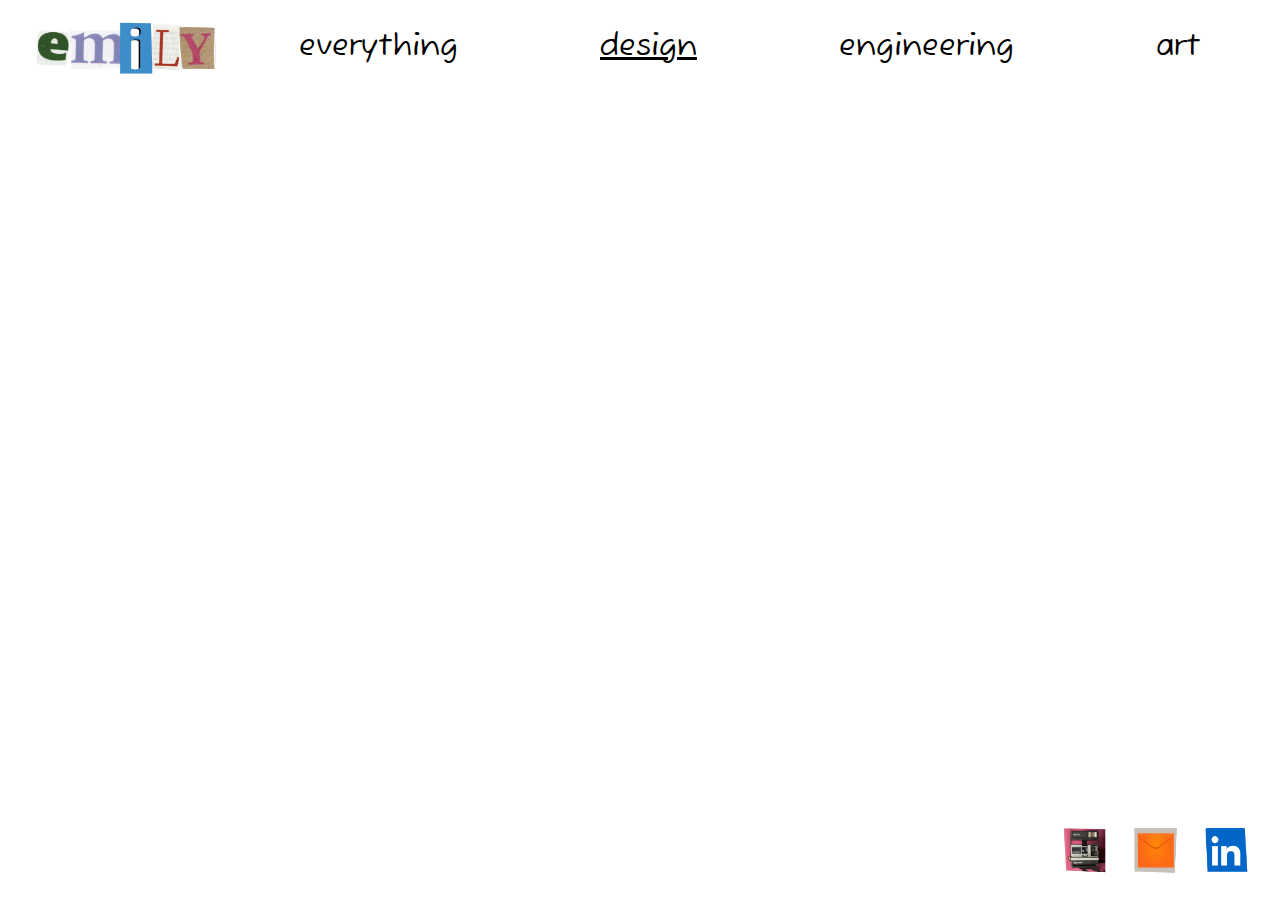
==== WebPages/Design.html @ ddd4d264 "Uploading files" ====
<!DOCTYPE html>
<html>

<head>
  
  <title>Design</title>
  <!-- <link href="https://fonts.googleapis.com/css?family=Amatic+SC|Raleway:100,200,600,700" rel="stylesheet">
  <link rel="stylesheet" href="style.css"> -->
  
  <!-- hide the images until java loads -->
  <link rel="stylesheet" type="text/css" href="../WebPages/style.css">

  <meta name="viewport" content="width=device-width, initial-scale=1.0">


  <style>
    #image-container img {
      display: none;
    }
    #image-container img:first-of-type {
      display: block;
    }
  </style>

</head>

<body>

    <header>
      <a href="../WebPages/index.html"><img src="../EverythingPage/Logo1.png" alt="Header Image" style="float: left;"></a>
        <nav>
          <a href="../WebPages/Everything.html">everything</a>
          <a href="../WebPages/Design.html" style="text-decoration:underline" >design</a>
          <a href="../WebPages/Engineering.html">engineering</a>
          <a href="../WebPages/Art.html">art</a>
        </nav>
      </header>



  <!-- Link to Javascript file -->
  <script src="../LandingPage/javascript.js"></script>

  <footer>
    <div class="contact">
        <a href="https://www.instagram.com/gordo.makes/" target="_blank"><img src="../Contact/InstagramIcon.png" alt="Link to Instagram @gordo.makes"></a>
        <a href="mailto:emilygordon2024@u.northwestern.edu?body=Nice%20to%20hear%20from%20you%20:)"><img src="../Contact/EmailIcon.png" alt="Link to email emilygordon2024@u.northwestern.edu"></a>
        <a href="https://www.linkedin.com/in/emily-gordon-35baa1213/" target="_blank"><img src="../Contact/LinkedInIcon.png" alt="Link to LinkedIn"></a>
    </div>
  </footer>

</body>

</html>
---- WebPages/style.css ----
@font-face {
    font-family: 'Fuzzy Bubbles';
    src: url('../Fonts/FuzzyBubbles/FuzzyBubbles-Regular.ttf') format('truetype'),
         url('../Fonts/FuzzyBubbles/FuzzyBubbles-Bold.ttf') format('truetype');
}

@font-face {
  font-family: 'Fredoka';
  src: url('../Fonts/Fredoka/Fredoka-VariableFont_wdth,wght.ttf') format('truetype'),
       url('../Fonts/Fredoka/Static/Fredoka-Regular.ttf') format('truetype'),
       url('../Fonts/Fredoka/Static/Fredoka-Bold.ttf') format('truetype');
}
  
html, body {
    height: 100%;
  }

  #landing-body {
    height: 100%;
  }
  
  #image-container {
    width: 100%;
    height: 100%;
    overflow: hidden;
    display: flex;
    justify-content: center;
    align-items: center;
  }
  
  #random-image {
    max-width: 150%;
    max-height: 150%;
    width: 80vw;
    height: auto;
    overflow: hidden;
  }

  .about-me {
    height: 100%;
    align-content: stretch;
    display:flex;
    flex-wrap: wrap;
    /* border: 1px solid black; */
    justify-content: center;
    margin: 0 auto;
  }

  .about-me h1 {
    font-family: 'Fuzzy Bubbles';
    font-size: 40px;
  }

  .about-left {
    display:flex;
    flex-direction:column;
    /* border: 2px solid black; */
    padding: 40px;
    /* align-items: censter; */
  }
  
  .about-right {
    display:flex;
    /* border: 1px solid black; */
    padding: 40px;
    flex-direction:column;
    align-items: flex-end;
    justify-content: flex-end;
  }

  .logo {
    height: 10vw;
    width: auto;
  }

  .hi {
    height: 14vw;
    width: auto;
    justify-content: flex-start;
  }

  .work {
    height: 8vw;
    width: auto;
    /* justify-content: flex-end; */
    /* border: 2px solid black; */
  }

  .portrait {
    height: auto;
    width: 28vw;
    /* display: flex; */
    border-radius: 8px;
    align-self: center;
    margin-left: 5vw;
    margin-right: 2vw;
  }

  .about-me-paragraph {
    width: 40vw;
    font-size: 33px;
    padding-right: 5vw;
    font-family: 'Fredoka';
    font-weight:lighter;
  }

  a:link {
    color: rgb(0, 0, 0);
    background-color: transparent;
    text-decoration: none;
  }
  
  a:visited {
    color:rgb(0, 0, 0);
    text-decoration: none;
  }

  a:hover {
    color: rgb(133, 121, 201);
    background-color: transparent;
  }

header {
    padding-top: 10px;
    padding-left: 10px;
    width: 100%;
}

header img {
    float: left;
    width: 200px;
    padding-left: 10px;
}

header nav {
    display: flex;
    flex-grow: 1;
    justify-content: space-around;
    padding-right: 10px;
    padding-top: 10px;
    overflow: scroll;
  }

header nav a {
    color:black;
    font-family: 'Fuzzy Bubbles';
    font-size: 30px;
    text-decoration: none;
    
}

header nav a:hover {
    
        color: rgb(133, 121, 201);
    
}

@media only screen and (max-width: 768px) {
    header nav a {
      font-size: 3vw;
      padding-top: 10px;
    }
  }

  footer {
    position: fixed;
    bottom: 0;
    left: 0;
    width: 100%;
    height: 75px;
  }
  
  .contact {
    display: flex;
    justify-content: center;
    float: right;
    padding-right: 20px;
    padding-bottom: 10px;
  }
  
  .contact a {
    margin: 0 10px;
  }
  
  .contact img {
    width: 50px;
    height: 50px;
  }
  
  main {
    margin-top: 5vw;
    margin-bottom: 5vw;
    margin-right: 5vw;
    margin-left: 5vw;
    padding-bottom: 5vw;
  }

  .engineering-photo-grid {
    display: grid;
    grid-template-columns: repeat(2, 1fr);
    grid-template-rows: repeat(3, 1fr);
    grid-gap: 20px;
    margin: 0 auto;
    justify-content: center;
    align-items: center;
    /* border: 3px solid black; */
  }
  
  /* Set the style of the photos */
  .engineering-photo {
    width: 100%;
    height: auto;
    object-fit: cover;
    display: block;
    margin: 0 auto;
    border: 3px solid black;
  }

  #art-gallery { 
    overflow-x: scroll;
    overflow-y: hidden;
    display: flex;
    flex-wrap: nowrap;
    padding: 0;
    margin: 0;
    margin-top: 5vw;
    width: 100%;
    white-space: nowrap;
    /* border: 2px solid black; */
}

#art-gallery img {
	width: 100%;
	height: auto;
	object-fit: cover;
 }

 /* #art-gallery::-webkit-scrollbar {
    display: none;
  } */

.art-photo {
    flex: 0 0 auto;
    width: 50%;
    height: 400px;
    margin: 0;
    padding: 0;
    box-sizing: border-box;
    border: 2px solid black;
}

.art-photo:nth-child(odd) {
    border-right: none;
}

.art-photo:nth-child(even) {
    border-left: none;
}
---- WebPages/style.css ----
@font-face {
    font-family: 'Fuzzy Bubbles';
    src: url('../Fonts/FuzzyBubbles/FuzzyBubbles-Regular.ttf') format('truetype'),
         url('../Fonts/FuzzyBubbles/FuzzyBubbles-Bold.ttf') format('truetype');
}

@font-face {
  font-family: 'Fredoka';
  src: url('../Fonts/Fredoka/Fredoka-VariableFont_wdth,wght.ttf') format('truetype'),
       url('../Fonts/Fredoka/Static/Fredoka-Regular.ttf') format('truetype'),
       url('../Fonts/Fredoka/Static/Fredoka-Bold.ttf') format('truetype');
}
  
html, body {
    height: 100%;
  }

  #landing-body {
    height: 100%;
  }
  
  #image-container {
    width: 100%;
    height: 100%;
    overflow: hidden;
    display: flex;
    justify-content: center;
    align-items: center;
  }
  
  #random-image {
    max-width: 150%;
    max-height: 150%;
    width: 80vw;
    height: auto;
    overflow: hidden;
  }

  .about-me {
    height: 100%;
    align-content: stretch;
    display:flex;
    flex-wrap: wrap;
    /* border: 1px solid black; */
    justify-content: center;
    margin: 0 auto;
  }

  .about-me h1 {
    font-family: 'Fuzzy Bubbles';
    font-size: 40px;
  }

  .about-left {
    display:flex;
    flex-direction:column;
    /* border: 2px solid black; */
    padding: 40px;
    /* align-items: censter; */
  }
  
  .about-right {
    display:flex;
    /* border: 1px solid black; */
    padding: 40px;
    flex-direction:column;
    align-items: flex-end;
    justify-content: flex-end;
  }

  .logo {
    height: 10vw;
    width: auto;
  }

  .hi {
    height: 14vw;
    width: auto;
    justify-content: flex-start;
  }

  .work {
    height: 8vw;
    width: auto;
    /* justify-content: flex-end; */
    /* border: 2px solid black; */
  }

  .portrait {
    height: auto;
    width: 28vw;
    /* display: flex; */
    border-radius: 8px;
    align-self: center;
    margin-left: 5vw;
    margin-right: 2vw;
  }

  .about-me-paragraph {
    width: 40vw;
    font-size: 33px;
    padding-right: 5vw;
    font-family: 'Fredoka';
    font-weight:lighter;
  }

  a:link {
    color: rgb(0, 0, 0);
    background-color: transparent;
    text-decoration: none;
  }
  
  a:visited {
    color:rgb(0, 0, 0);
    text-decoration: none;
  }

  a:hover {
    color: rgb(133, 121, 201);
    background-color: transparent;
  }

header {
    padding-top: 10px;
    padding-left: 10px;
    width: 100%;
}

header img {
    float: left;
    width: 200px;
    padding-left: 10px;
}

header nav {
    display: flex;
    flex-grow: 1;
    justify-content: space-around;
    padding-right: 10px;
    padding-top: 10px;
    overflow: scroll;
  }

header nav a {
    color:black;
    font-family: 'Fuzzy Bubbles';
    font-size: 30px;
    text-decoration: none;
    
}

header nav a:hover {
    
        color: rgb(133, 121, 201);
    
}

@media only screen and (max-width: 768px) {
    header nav a {
      font-size: 3vw;
      padding-top: 10px;
    }
  }

  footer {
    position: fixed;
    bottom: 0;
    left: 0;
    width: 100%;
    height: 75px;
  }
  
  .contact {
    display: flex;
    justify-content: center;
    float: right;
    padding-right: 20px;
    padding-bottom: 10px;
  }
  
  .contact a {
    margin: 0 10px;
  }
  
  .contact img {
    width: 50px;
    height: 50px;
  }
  
  main {
    margin-top: 5vw;
    margin-bottom: 5vw;
    margin-right: 5vw;
    margin-left: 5vw;
    padding-bottom: 5vw;
  }

  .engineering-photo-grid {
    display: grid;
    grid-template-columns: repeat(2, 1fr);
    grid-template-rows: repeat(3, 1fr);
    grid-gap: 20px;
    margin: 0 auto;
    justify-content: center;
    align-items: center;
    /* border: 3px solid black; */
  }
  
  /* Set the style of the photos */
  .engineering-photo {
    width: 100%;
    height: auto;
    object-fit: cover;
    display: block;
    margin: 0 auto;
    border: 3px solid black;
  }

  #art-gallery { 
    overflow-x: scroll;
    overflow-y: hidden;
    display: flex;
    flex-wrap: nowrap;
    padding: 0;
    margin: 0;
    margin-top: 5vw;
    width: 100%;
    white-space: nowrap;
    /* border: 2px solid black; */
}

#art-gallery img {
	width: 100%;
	height: auto;
	object-fit: cover;
 }

 /* #art-gallery::-webkit-scrollbar {
    display: none;
  } */

.art-photo {
    flex: 0 0 auto;
    width: 50%;
    height: 400px;
    margin: 0;
    padding: 0;
    box-sizing: border-box;
    border: 2px solid black;
}

.art-photo:nth-child(odd) {
    border-right: none;
}

.art-photo:nth-child(even) {
    border-left: none;
}
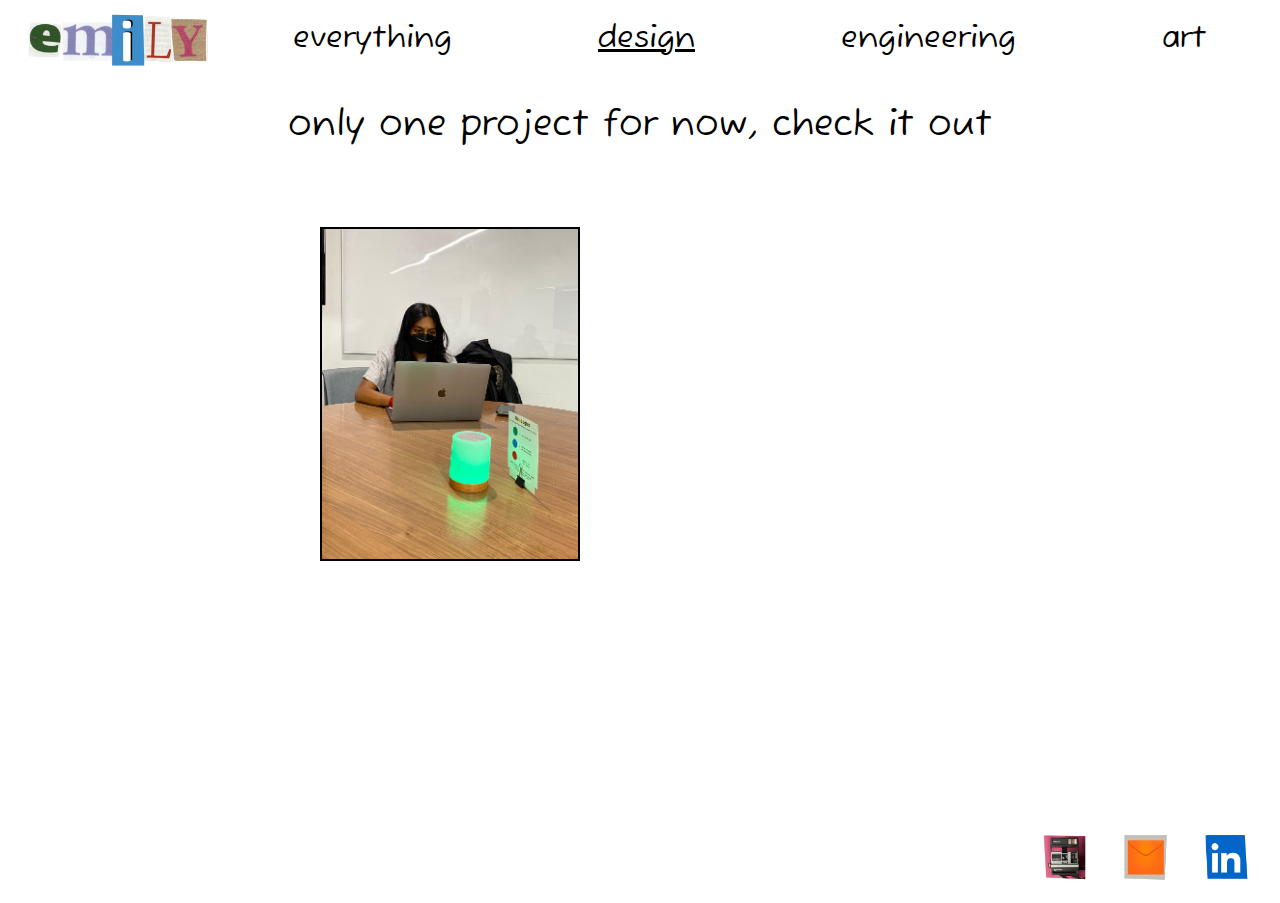
==== commit e086bd2c: "finally made a project page -- go hi-light" ====
--- a/WebPages/Design.html
+++ b/WebPages/Design.html
@@ -27,7 +27,7 @@
 <body>
 
     <header>
-      <a href="../WebPages/index.html"><img src="../EverythingPage/Logo1.png" alt="Header Image" style="float: left;"></a>
+      <a href="../index.html"><img src="../EverythingPage/Logo1.png" alt="Header Image" style="float: left;"></a>
         <nav>
           <a href="../WebPages/Everything.html">everything</a>
           <a href="../WebPages/Design.html" style="text-decoration:underline" >design</a>
@@ -36,6 +36,12 @@
         </nav>
       </header>
 
+      <main>
+        <p class="under-construction-2">only one project for now, check it out</p>
+        <div class="design-photo-grid">
+           <a href="../WebPages/Hi-light.html"><img class='design-photo' src="../Projects/Hi-light/Hi-light in context.jpeg" alt="Link to Hi-light Project Page"></a>
+        </div>
+      </main>
 
 
   <!-- Link to Javascript file -->
--- a/WebPages/style.css
+++ b/WebPages/style.css
@@ -14,6 +14,7 @@
   
 html, body {
     height: 100%;
+    margin:0;
   }
 
   #landing-body {
@@ -123,21 +124,21 @@
 
 header {
     padding-top: 10px;
-    padding-left: 10px;
     width: 100%;
+    /* border: 2px solid black; */
 }
 
 header img {
     float: left;
     width: 200px;
-    padding-left: 10px;
+    padding-left: 20px;
 }
 
 header nav {
     display: flex;
     flex-grow: 1;
     justify-content: space-around;
-    padding-right: 10px;
+    /* padding-right: 10px; */
     padding-top: 10px;
     overflow: scroll;
   }
@@ -164,19 +165,27 @@
   }
 
   footer {
-    position: fixed;
+    position: relative;
     bottom: 0;
     left: 0;
     width: 100%;
     height: 75px;
+    margin:0;
+    padding:0;
+    font-family: 'Fuzzy Bubbles';
+    font-size: 30px;
+    /* border: 2px solid black; */
   }
   
   .contact {
     display: flex;
-    justify-content: center;
-    float: right;
+    justify-content: flex-end;
+    align-items:center;
+    /* float: right; */
     padding-right: 20px;
     padding-bottom: 10px;
+    padding-top: 20px;
+    gap: 10px;
   }
   
   .contact a {
@@ -187,53 +196,98 @@
     width: 50px;
     height: 50px;
   }
-  
-  main {
+
+  
+  /* main {
     margin-top: 5vw;
     margin-bottom: 5vw;
     margin-right: 5vw;
     margin-left: 5vw;
-    padding-bottom: 5vw;
+    /* padding-bottom: 5vw; */
+  /* } */ 
+
+  .design-photo-grid {
+    margin-top: 25px;
+    height:70vh;
+  }
+
+  .design-photo {
+    width: 20vw;
+    height: auto;
+    margin-left: 25vw;
+    margin-top: 5vh;
+    border: 2px solid black;
   }
 
   .engineering-photo-grid {
     display: grid;
     grid-template-columns: repeat(2, 1fr);
-    grid-template-rows: repeat(3, 1fr);
-    grid-gap: 20px;
-    margin: 0 auto;
+    grid-template-rows: repeat(2, 1fr);
+    row-gap: 30px;
+    column-gap:20px;
+    /* margin: 0 auto; */
     justify-content: center;
     align-items: center;
-    /* border: 3px solid black; */
+    margin-left: 5vw;
+    margin-right: 5vw;
+    margin-top:50px;
+    padding:0;
+    /* border: 3px solid red; */
   }
   
   /* Set the style of the photos */
   .engineering-photo {
-    width: 100%;
-    height: auto;
+    width: 44vw;
+    height: 30vw;
     object-fit: cover;
     display: block;
-    margin: 0 auto;
-    border: 3px solid black;
+    /* margin: 0 auto; */
+    border: 2px solid black;
   }
 
   #art-gallery { 
-    overflow-x: scroll;
-    overflow-y: hidden;
+    /* overflow-x: scroll; */
+    overflow: hidden;
     display: flex;
     flex-wrap: nowrap;
-    padding: 0;
+    justify-content: center;
+    align-items: center;
+    /* padding: 0; */
+    /* margin: 0; */
+    /* margin-top: 5vw; */
     margin: 0;
-    margin-top: 5vw;
-    width: 100%;
-    white-space: nowrap;
-    /* border: 2px solid black; */
+    padding-top: 25vh;
+    padding-left:0;
+    height: 60vh;
+    width: 100%; */
+    /* white-space: nowrap; */
+}
+
+.art-photo-grid {
+  display: flex;
+  flex-wrap: nowrap;
+  /* justify-content: center; */
+  align-items: center;
+  overflow-x: scroll;
+  overflow-y: hidden;
+  /* border: 2px solid red; */
+  height: 90vh;
+  padding-bottom: 20vh;
+  padding-left:5vw;
+  padding-right: 5vw;
+  margin-top: 0;
+  width: 600%;
+  gap: 25vw;
+}
+
+.art-photo-grid::-webkit-scrollbar {
+  display: none;
 }
 
 #art-gallery img {
-	width: 100%;
-	height: auto;
-	object-fit: cover;
+	height: 50vh;
+  width: auto;
+	/* object-fit: cover; */
  }
 
  /* #art-gallery::-webkit-scrollbar {
@@ -247,13 +301,499 @@
     margin: 0;
     padding: 0;
     box-sizing: border-box;
-    border: 2px solid black;
-}
-
-.art-photo:nth-child(odd) {
-    border-right: none;
-}
-
-.art-photo:nth-child(even) {
-    border-left: none;
+    border: 35px solid black;
+    transition: opacity 0.3s ease; /* Add a transition for smooth effect */
+}
+
+.art-container {
+  text-align: center;
+}
+
+.art-title {
+  text-align: center;
+}
+
+.art-container:hover img {
+  filter: brightness(30%);
+}
+
+.art-container .overlay p {
+  color: white;
+  font-size: 24px;
+  font-weight: bold;
+  text-align: center;
+}
+
+#orbit {
+  position: relative; /* Add relative positioning to the container */
+}
+
+#orbit img{
+  border: 60px solid rgb(16, 42, 31);
+  box-shadow: 0 0 0 20px  black;
+  transition: opacity 0.3s ease; /* Add a transition for smooth effect */
+}
+
+#orbit h2 {
+  padding-top: 15px;
+}
+
+#orbit .overlay {
+    position: absolute;
+    top: 50%;
+    left: 50%;
+    transform: translate(-50%, -50%);
+    /* background-color: rgba(0, 0, 0, 0.5); */
+    color: white;
+    font-size: 20px;
+    padding: 10px;
+    opacity: 0;
+    transition: opacity 0.3s ease-in-out;
+  }
+
+#orbit:hover .overlay {
+  opacity: 1; /* Show the overlay on hover */
+}
+
+#this_is_not_a_performance {
+  position: relative; /* Add relative positioning to the container */
+}
+
+#this_is_not_a_performance .overlay {
+  position: absolute;
+  top: 50%;
+  left: 50%;
+  transform: translate(-50%, -50%);
+  /* background-color: rgba(0, 0, 0, 0.5); */
+  color: white;
+  font-size: 20px;
+  padding: 10px;
+  opacity: 0;
+  transition: opacity 0.3s ease-in-out;
+}
+
+#this_is_not_a_performance:hover .overlay {
+  opacity: 1; /* Show the overlay on hover */
+}
+
+#turn_on_a_dame {
+  border-left: 45px solid #f5f5f5;
+  border-top: 45px solid #f5f5f5;
+  border-right: 45px solid black;
+  border-bottom: 45px solid black;
+}
+
+#turn_on_a_dame_art {
+  position: relative; /* Add relative positioning to the container */
+}
+
+#turn_on_a_dame_art .overlay {
+  position: absolute;
+  top: 50%;
+  left: 50%;
+  transform: translate(-50%, -50%);
+  /* background-color: rgba(0, 0, 0, 0.5); */
+  color: white;
+  font-size: 20px;
+  padding: 10px;
+  opacity: 0;
+  transition: opacity 0.3s ease-in-out;
+}
+
+#turn_on_a_dame_art:hover .overlay {
+  opacity: 1; /* Show the overlay on hover */
+}
+
+#hand {
+  position: relative; /* Add relative positioning to the container */
+}
+
+#hand .overlay {
+  position: absolute;
+  top: 50%;
+  left: 50%;
+  transform: translate(-50%, -50%);
+  /* background-color: rgba(0, 0, 0, 0.5); */
+  color: white;
+  font-size: 20px;
+  /* padding: 10px; */
+  padding-top: 45px;
+  opacity: 0;
+  transition: opacity 0.3s ease-in-out;
+}
+
+#hand:hover .overlay {
+  opacity: 1; /* Show the overlay on hover */
+}
+
+#something_in_the_water img {
+  border: 45px solid black;
+}
+
+
+#something_in_the_water {
+  position: relative; /* Add relative positioning to the container */
+}
+
+#something_in_the_water .overlay {
+  position: absolute;
+  top: 50%;
+  left: 50%;
+  transform: translate(-50%, -50%);
+  /* background-color: rgba(0, 0, 0, 0.5); */
+  color: white;
+  font-size: 20px;
+  padding: 10px;
+  opacity: 0;
+  transition: opacity 0.3s ease-in-out;
+}
+
+#something_in_the_water:hover .overlay {
+  opacity: 1; /* Show the overlay on hover */
+}
+
+#continuate_contrary img {
+  border: 40px solid rgb(114, 50, 17);
+}
+
+#continuate_contrary {
+  position: relative; /* Add relative positioning to the container */
+}
+
+#continuate_contrary .overlay {
+  position: absolute;
+  top: 50%;
+  left: 50%;
+  transform: translate(-50%, -50%);
+  /* background-color: rgba(0, 0, 0, 0.5); */
+  color: white;
+  font-size: 20px;
+  padding: 10px;
+  opacity: 0;
+  transition: opacity 0.3s ease-in-out;
+}
+
+#continuate_contrary:hover .overlay {
+  opacity: 1; /* Show the overlay on hover */
+}
+
+#purse-container {
+  display: flex;
+  flex-direction: row-reverse;
+}
+
+#purse-container img {
+  border: none;
+}
+
+#purse-container:hover img {
+  filter: brightness(100%);
+}
+/* #purse-container {
+  position: relative; /* Add relative positioning to the container */
+/* } */
+
+/* #purse-container .overlay { */
+  /* position: absolute;
+  top: 50%;
+  left: 50%;
+  transform: translate(-50%, -50%);
+  /* background-color: rgba(0, 0, 0, 0.5); */
+  /* color: white; */
+  /* font-size: 20px; */
+  /* padding: 10px; */
+  /* padding-top: 45px; */
+  /* opacity: 0; */
+  /* transition: opacity 0.3s ease-in-out; */
+/* } */
+
+#purse-container:hover .overlay {
+  opacity: 1; /* Show the overlay on hover */
+} */
+
+#damsel_in_destress img {
+  border: 70px solid black;
+  border-radius: 3px;
+}
+
+#damsel_in_destress {
+  position: relative; /* Add relative positioning to the container */
+}
+
+#damsel_in_destress .overlay {
+  position: absolute;
+  top: 50%;
+  left: 50%;
+  transform: translate(-50%, -50%);
+  /* background-color: rgba(0, 0, 0, 0.5); */
+  color: white;
+  font-size: 20px;
+  padding: 10px;
+  opacity: 0;
+  transition: opacity 0.3s ease-in-out;
+}
+
+#damsel_in_destress:hover .overlay {
+  opacity: 1; /* Show the overlay on hover */
+}
+
+#out_and_under:hover img {
+  filter: brightness(100%);
+}
+
+#out_and_under {
+  position: relative; /* Add relative positioning to the container */
+}
+
+#out_and_under .overlay {
+  position:absolute;
+  top: 50%;
+  left: 50%;
+  transform: translate(-50%, -50%);
+  /* background-color: rgba(0, 0, 0, 0.5); */
+  color: white;
+  font-size: 20px;
+  /* padding: 10px; */
+  padding-bottom: 68px;
+  opacity: 0;
+  transition: opacity 0.3s ease-in-out;
+}
+
+#out_and_under:hover .overlay {
+  opacity: 1; /* Show the overlay on hover */
+}
+
+#inheritance img {
+  border: none;
+}
+
+#inheritance {
+  position: relative; /* Add relative positioning to the container */
+}
+
+#inheritance .overlay {
+  position: absolute;
+  top: 50%;
+  left: 50%;
+  transform: translate(-50%, -50%);
+  /* background-color: rgba(0, 0, 0, 0.5); */
+  color: white;
+  font-size: 20px;
+  padding: 10px;
+  opacity: 0;
+  transition: opacity 0.3s ease-in-out;
+}
+
+#inheritance:hover .overlay {
+  opacity: 1; /* Show the overlay on hover */
+}
+
+#FFA img {
+  border: none;
+}
+
+#FFA {
+  position: relative; /* Add relative positioning to the container */
+}
+
+#FFA .overlay {
+  position: absolute;
+  top: 50%;
+  left: 50%;
+  transform: translate(-50%, -50%);
+  /* background-color: rgba(0, 0, 0, 0.5); */
+  color: white;
+  font-size: 20px;
+  padding: 10px;
+  opacity: 0;
+  transition: opacity 0.3s ease-in-out;
+}
+
+#FFA:hover .overlay {
+  opacity: 1; /* Show the overlay on hover */
+}
+
+#put_some_life_in_your_youth img{
+  border: 20px solid black;
+  border-radius: 10px;
+  box-shadow: 0 0 0 50px  rgb(46, 35, 35), 0 0 0 55px black;
+}
+
+#put_some_life_in_your_youth h2 {
+  padding-top: 45px;
+}
+
+#put_some_life_in_your_youth {
+  position: relative; /* Add relative positioning to the container */
+}
+
+#put_some_life_in_your_youth .overlay {
+  position: absolute;
+  top: 50%;
+  left: 50%;
+  transform: translate(-50%, -50%);
+  /* background-color: rgba(0, 0, 0, 0.5); */
+  color: white;
+  font-size: 20px;
+  padding: 10px;
+  opacity: 0;
+  transition: opacity 0.3s ease-in-out;
+}
+
+#put_some_life_in_your_youth:hover .overlay {
+  opacity: 1; /* Show the overlay on hover */
+}
+
+.art-container a{
+  color: white;
+  text-decoration: underline;
+}
+
+.art-container a:hover {
+  color: rgb(133, 121, 201);
+  text-decoration: underline;
+}
+
+.art-closing {
+  text-align: right;
+}
+
+
+.project-banner {
+  height: 600px;
+  width: 100%;
+  /* border: 2px solid black; */
+  display: flex;
+  justify-content: space-around;
+  align-content: center;
+  margin-top: 20px;
+  /* background-color:lightgoldenrodyellow; */
+  /* background-color: #FFF9A6; */
+  background-image: url('../Projects/Hi-light/yellow_ripped_paper.png');
+  background-repeat: no-repeat;
+  background-size: 100% 100%;
+}
+
+.project-banner h1 {
+  font-size: 160px;
+  /* color: #FFF019; */
+  /* border: 2px solid purple; */
+  margin: 0;
+}
+
+.project-banner p {
+  font-size: 25px;
+  /* color: white; */
+  /* border: 2px solid purple; */
+  margin: 0;
+}
+
+.project-banner img {
+  height: 400px;
+  width: auto;
+  margin:0;
+  /* border: 2px solid purple; */
+  /* margin-right: 10vw; */
+}
+
+.project-banner-text {
+  text-align: left;
+  display: flex;
+  flex-direction: column;
+  align-items: flex-end;
+  justify-content:center;
+  gap: 10px;
+  /* border: 2px solid blue; */
+  
+  /* margin-left: 5vw; */
+}
+
+.project-banner-images {
+  display:flex;
+  gap: 0px;
+  flex-shrink: 1 ;
+  align-items: center;
+}
+
+.project-key-info {
+  /* border: 2px solid green; */
+  width: 20vw;
+  height: 500px;
+  position: sticky;
+  top: 50px;
+  left: 0;
+  /* float: left; */
+  /* margin-top: 50px; */
+}
+
+.Hi-light-video {
+  width: 100%;
+  margin: 0;
+}
+
+.lessons {
+  /* background-color: #FFF9A6; */
+  background-image: url('../Projects/Hi-light/yellow_ripped_paper.png');
+  background-repeat: no-repeat;
+  background-size: 100% 100%;
+  margin:0;
+  display:flex;
+  justify-content: center;
+  gap: 3vw;
+  font-size: 25px;
+  align-items: center;
+  /* border: 2px solid black; */
+}
+
+.lessons h1 {
+  font-size: 170px;
+  /* width: 40vw; */
+}
+
+.lessons ul {
+  width: 40vw;
+  /* float: left; */
+}
+
+
+main {
+  margin:0;
+  /* border: 2px solid red; */
+}
+
+.main-project-content {
+  display: flex;
+  flex-direction: row;
+  justify-content: center;
+  margin-top: 65px;
+  margin-bottom: 30px;
+  margin-right: 120px;
+  margin-left:50px;
+  gap: 50px;
+}
+
+.project-story {
+  width: 900px;
+  font-size: 20px;
+  /* margin-top:50px; */
+  /* border: 2px solid black; */
+}
+
+.project-story img{
+  width: 850px;
+  height: auto;
+}
+
+.under-construction {
+  font-family: "Fuzzy Bubbles";
+  font-size: 35px;
+  text-align: center;
+  padding: 18vw;
+}
+
+.under-construction-2 {
+  font-family: "Fuzzy Bubbles";
+  font-size: 35px;
+  text-align: center;
+  margin-top: 5vh;
 }--- a/WebPages/style.css
+++ b/WebPages/style.css
@@ -14,6 +14,7 @@
   
 html, body {
     height: 100%;
+    margin:0;
   }
 
   #landing-body {
@@ -123,21 +124,21 @@
 
 header {
     padding-top: 10px;
-    padding-left: 10px;
     width: 100%;
+    /* border: 2px solid black; */
 }
 
 header img {
     float: left;
     width: 200px;
-    padding-left: 10px;
+    padding-left: 20px;
 }
 
 header nav {
     display: flex;
     flex-grow: 1;
     justify-content: space-around;
-    padding-right: 10px;
+    /* padding-right: 10px; */
     padding-top: 10px;
     overflow: scroll;
   }
@@ -164,19 +165,27 @@
   }
 
   footer {
-    position: fixed;
+    position: relative;
     bottom: 0;
     left: 0;
     width: 100%;
     height: 75px;
+    margin:0;
+    padding:0;
+    font-family: 'Fuzzy Bubbles';
+    font-size: 30px;
+    /* border: 2px solid black; */
   }
   
   .contact {
     display: flex;
-    justify-content: center;
-    float: right;
+    justify-content: flex-end;
+    align-items:center;
+    /* float: right; */
     padding-right: 20px;
     padding-bottom: 10px;
+    padding-top: 20px;
+    gap: 10px;
   }
   
   .contact a {
@@ -187,53 +196,98 @@
     width: 50px;
     height: 50px;
   }
-  
-  main {
+
+  
+  /* main {
     margin-top: 5vw;
     margin-bottom: 5vw;
     margin-right: 5vw;
     margin-left: 5vw;
-    padding-bottom: 5vw;
+    /* padding-bottom: 5vw; */
+  /* } */ 
+
+  .design-photo-grid {
+    margin-top: 25px;
+    height:70vh;
+  }
+
+  .design-photo {
+    width: 20vw;
+    height: auto;
+    margin-left: 25vw;
+    margin-top: 5vh;
+    border: 2px solid black;
   }
 
   .engineering-photo-grid {
     display: grid;
     grid-template-columns: repeat(2, 1fr);
-    grid-template-rows: repeat(3, 1fr);
-    grid-gap: 20px;
-    margin: 0 auto;
+    grid-template-rows: repeat(2, 1fr);
+    row-gap: 30px;
+    column-gap:20px;
+    /* margin: 0 auto; */
     justify-content: center;
     align-items: center;
-    /* border: 3px solid black; */
+    margin-left: 5vw;
+    margin-right: 5vw;
+    margin-top:50px;
+    padding:0;
+    /* border: 3px solid red; */
   }
   
   /* Set the style of the photos */
   .engineering-photo {
-    width: 100%;
-    height: auto;
+    width: 44vw;
+    height: 30vw;
     object-fit: cover;
     display: block;
-    margin: 0 auto;
-    border: 3px solid black;
+    /* margin: 0 auto; */
+    border: 2px solid black;
   }
 
   #art-gallery { 
-    overflow-x: scroll;
-    overflow-y: hidden;
+    /* overflow-x: scroll; */
+    overflow: hidden;
     display: flex;
     flex-wrap: nowrap;
-    padding: 0;
+    justify-content: center;
+    align-items: center;
+    /* padding: 0; */
+    /* margin: 0; */
+    /* margin-top: 5vw; */
     margin: 0;
-    margin-top: 5vw;
-    width: 100%;
-    white-space: nowrap;
-    /* border: 2px solid black; */
+    padding-top: 25vh;
+    padding-left:0;
+    height: 60vh;
+    width: 100%; */
+    /* white-space: nowrap; */
+}
+
+.art-photo-grid {
+  display: flex;
+  flex-wrap: nowrap;
+  /* justify-content: center; */
+  align-items: center;
+  overflow-x: scroll;
+  overflow-y: hidden;
+  /* border: 2px solid red; */
+  height: 90vh;
+  padding-bottom: 20vh;
+  padding-left:5vw;
+  padding-right: 5vw;
+  margin-top: 0;
+  width: 600%;
+  gap: 25vw;
+}
+
+.art-photo-grid::-webkit-scrollbar {
+  display: none;
 }
 
 #art-gallery img {
-	width: 100%;
-	height: auto;
-	object-fit: cover;
+	height: 50vh;
+  width: auto;
+	/* object-fit: cover; */
  }
 
  /* #art-gallery::-webkit-scrollbar {
@@ -247,13 +301,499 @@
     margin: 0;
     padding: 0;
     box-sizing: border-box;
-    border: 2px solid black;
-}
-
-.art-photo:nth-child(odd) {
-    border-right: none;
-}
-
-.art-photo:nth-child(even) {
-    border-left: none;
+    border: 35px solid black;
+    transition: opacity 0.3s ease; /* Add a transition for smooth effect */
+}
+
+.art-container {
+  text-align: center;
+}
+
+.art-title {
+  text-align: center;
+}
+
+.art-container:hover img {
+  filter: brightness(30%);
+}
+
+.art-container .overlay p {
+  color: white;
+  font-size: 24px;
+  font-weight: bold;
+  text-align: center;
+}
+
+#orbit {
+  position: relative; /* Add relative positioning to the container */
+}
+
+#orbit img{
+  border: 60px solid rgb(16, 42, 31);
+  box-shadow: 0 0 0 20px  black;
+  transition: opacity 0.3s ease; /* Add a transition for smooth effect */
+}
+
+#orbit h2 {
+  padding-top: 15px;
+}
+
+#orbit .overlay {
+    position: absolute;
+    top: 50%;
+    left: 50%;
+    transform: translate(-50%, -50%);
+    /* background-color: rgba(0, 0, 0, 0.5); */
+    color: white;
+    font-size: 20px;
+    padding: 10px;
+    opacity: 0;
+    transition: opacity 0.3s ease-in-out;
+  }
+
+#orbit:hover .overlay {
+  opacity: 1; /* Show the overlay on hover */
+}
+
+#this_is_not_a_performance {
+  position: relative; /* Add relative positioning to the container */
+}
+
+#this_is_not_a_performance .overlay {
+  position: absolute;
+  top: 50%;
+  left: 50%;
+  transform: translate(-50%, -50%);
+  /* background-color: rgba(0, 0, 0, 0.5); */
+  color: white;
+  font-size: 20px;
+  padding: 10px;
+  opacity: 0;
+  transition: opacity 0.3s ease-in-out;
+}
+
+#this_is_not_a_performance:hover .overlay {
+  opacity: 1; /* Show the overlay on hover */
+}
+
+#turn_on_a_dame {
+  border-left: 45px solid #f5f5f5;
+  border-top: 45px solid #f5f5f5;
+  border-right: 45px solid black;
+  border-bottom: 45px solid black;
+}
+
+#turn_on_a_dame_art {
+  position: relative; /* Add relative positioning to the container */
+}
+
+#turn_on_a_dame_art .overlay {
+  position: absolute;
+  top: 50%;
+  left: 50%;
+  transform: translate(-50%, -50%);
+  /* background-color: rgba(0, 0, 0, 0.5); */
+  color: white;
+  font-size: 20px;
+  padding: 10px;
+  opacity: 0;
+  transition: opacity 0.3s ease-in-out;
+}
+
+#turn_on_a_dame_art:hover .overlay {
+  opacity: 1; /* Show the overlay on hover */
+}
+
+#hand {
+  position: relative; /* Add relative positioning to the container */
+}
+
+#hand .overlay {
+  position: absolute;
+  top: 50%;
+  left: 50%;
+  transform: translate(-50%, -50%);
+  /* background-color: rgba(0, 0, 0, 0.5); */
+  color: white;
+  font-size: 20px;
+  /* padding: 10px; */
+  padding-top: 45px;
+  opacity: 0;
+  transition: opacity 0.3s ease-in-out;
+}
+
+#hand:hover .overlay {
+  opacity: 1; /* Show the overlay on hover */
+}
+
+#something_in_the_water img {
+  border: 45px solid black;
+}
+
+
+#something_in_the_water {
+  position: relative; /* Add relative positioning to the container */
+}
+
+#something_in_the_water .overlay {
+  position: absolute;
+  top: 50%;
+  left: 50%;
+  transform: translate(-50%, -50%);
+  /* background-color: rgba(0, 0, 0, 0.5); */
+  color: white;
+  font-size: 20px;
+  padding: 10px;
+  opacity: 0;
+  transition: opacity 0.3s ease-in-out;
+}
+
+#something_in_the_water:hover .overlay {
+  opacity: 1; /* Show the overlay on hover */
+}
+
+#continuate_contrary img {
+  border: 40px solid rgb(114, 50, 17);
+}
+
+#continuate_contrary {
+  position: relative; /* Add relative positioning to the container */
+}
+
+#continuate_contrary .overlay {
+  position: absolute;
+  top: 50%;
+  left: 50%;
+  transform: translate(-50%, -50%);
+  /* background-color: rgba(0, 0, 0, 0.5); */
+  color: white;
+  font-size: 20px;
+  padding: 10px;
+  opacity: 0;
+  transition: opacity 0.3s ease-in-out;
+}
+
+#continuate_contrary:hover .overlay {
+  opacity: 1; /* Show the overlay on hover */
+}
+
+#purse-container {
+  display: flex;
+  flex-direction: row-reverse;
+}
+
+#purse-container img {
+  border: none;
+}
+
+#purse-container:hover img {
+  filter: brightness(100%);
+}
+/* #purse-container {
+  position: relative; /* Add relative positioning to the container */
+/* } */
+
+/* #purse-container .overlay { */
+  /* position: absolute;
+  top: 50%;
+  left: 50%;
+  transform: translate(-50%, -50%);
+  /* background-color: rgba(0, 0, 0, 0.5); */
+  /* color: white; */
+  /* font-size: 20px; */
+  /* padding: 10px; */
+  /* padding-top: 45px; */
+  /* opacity: 0; */
+  /* transition: opacity 0.3s ease-in-out; */
+/* } */
+
+#purse-container:hover .overlay {
+  opacity: 1; /* Show the overlay on hover */
+} */
+
+#damsel_in_destress img {
+  border: 70px solid black;
+  border-radius: 3px;
+}
+
+#damsel_in_destress {
+  position: relative; /* Add relative positioning to the container */
+}
+
+#damsel_in_destress .overlay {
+  position: absolute;
+  top: 50%;
+  left: 50%;
+  transform: translate(-50%, -50%);
+  /* background-color: rgba(0, 0, 0, 0.5); */
+  color: white;
+  font-size: 20px;
+  padding: 10px;
+  opacity: 0;
+  transition: opacity 0.3s ease-in-out;
+}
+
+#damsel_in_destress:hover .overlay {
+  opacity: 1; /* Show the overlay on hover */
+}
+
+#out_and_under:hover img {
+  filter: brightness(100%);
+}
+
+#out_and_under {
+  position: relative; /* Add relative positioning to the container */
+}
+
+#out_and_under .overlay {
+  position:absolute;
+  top: 50%;
+  left: 50%;
+  transform: translate(-50%, -50%);
+  /* background-color: rgba(0, 0, 0, 0.5); */
+  color: white;
+  font-size: 20px;
+  /* padding: 10px; */
+  padding-bottom: 68px;
+  opacity: 0;
+  transition: opacity 0.3s ease-in-out;
+}
+
+#out_and_under:hover .overlay {
+  opacity: 1; /* Show the overlay on hover */
+}
+
+#inheritance img {
+  border: none;
+}
+
+#inheritance {
+  position: relative; /* Add relative positioning to the container */
+}
+
+#inheritance .overlay {
+  position: absolute;
+  top: 50%;
+  left: 50%;
+  transform: translate(-50%, -50%);
+  /* background-color: rgba(0, 0, 0, 0.5); */
+  color: white;
+  font-size: 20px;
+  padding: 10px;
+  opacity: 0;
+  transition: opacity 0.3s ease-in-out;
+}
+
+#inheritance:hover .overlay {
+  opacity: 1; /* Show the overlay on hover */
+}
+
+#FFA img {
+  border: none;
+}
+
+#FFA {
+  position: relative; /* Add relative positioning to the container */
+}
+
+#FFA .overlay {
+  position: absolute;
+  top: 50%;
+  left: 50%;
+  transform: translate(-50%, -50%);
+  /* background-color: rgba(0, 0, 0, 0.5); */
+  color: white;
+  font-size: 20px;
+  padding: 10px;
+  opacity: 0;
+  transition: opacity 0.3s ease-in-out;
+}
+
+#FFA:hover .overlay {
+  opacity: 1; /* Show the overlay on hover */
+}
+
+#put_some_life_in_your_youth img{
+  border: 20px solid black;
+  border-radius: 10px;
+  box-shadow: 0 0 0 50px  rgb(46, 35, 35), 0 0 0 55px black;
+}
+
+#put_some_life_in_your_youth h2 {
+  padding-top: 45px;
+}
+
+#put_some_life_in_your_youth {
+  position: relative; /* Add relative positioning to the container */
+}
+
+#put_some_life_in_your_youth .overlay {
+  position: absolute;
+  top: 50%;
+  left: 50%;
+  transform: translate(-50%, -50%);
+  /* background-color: rgba(0, 0, 0, 0.5); */
+  color: white;
+  font-size: 20px;
+  padding: 10px;
+  opacity: 0;
+  transition: opacity 0.3s ease-in-out;
+}
+
+#put_some_life_in_your_youth:hover .overlay {
+  opacity: 1; /* Show the overlay on hover */
+}
+
+.art-container a{
+  color: white;
+  text-decoration: underline;
+}
+
+.art-container a:hover {
+  color: rgb(133, 121, 201);
+  text-decoration: underline;
+}
+
+.art-closing {
+  text-align: right;
+}
+
+
+.project-banner {
+  height: 600px;
+  width: 100%;
+  /* border: 2px solid black; */
+  display: flex;
+  justify-content: space-around;
+  align-content: center;
+  margin-top: 20px;
+  /* background-color:lightgoldenrodyellow; */
+  /* background-color: #FFF9A6; */
+  background-image: url('../Projects/Hi-light/yellow_ripped_paper.png');
+  background-repeat: no-repeat;
+  background-size: 100% 100%;
+}
+
+.project-banner h1 {
+  font-size: 160px;
+  /* color: #FFF019; */
+  /* border: 2px solid purple; */
+  margin: 0;
+}
+
+.project-banner p {
+  font-size: 25px;
+  /* color: white; */
+  /* border: 2px solid purple; */
+  margin: 0;
+}
+
+.project-banner img {
+  height: 400px;
+  width: auto;
+  margin:0;
+  /* border: 2px solid purple; */
+  /* margin-right: 10vw; */
+}
+
+.project-banner-text {
+  text-align: left;
+  display: flex;
+  flex-direction: column;
+  align-items: flex-end;
+  justify-content:center;
+  gap: 10px;
+  /* border: 2px solid blue; */
+  
+  /* margin-left: 5vw; */
+}
+
+.project-banner-images {
+  display:flex;
+  gap: 0px;
+  flex-shrink: 1 ;
+  align-items: center;
+}
+
+.project-key-info {
+  /* border: 2px solid green; */
+  width: 20vw;
+  height: 500px;
+  position: sticky;
+  top: 50px;
+  left: 0;
+  /* float: left; */
+  /* margin-top: 50px; */
+}
+
+.Hi-light-video {
+  width: 100%;
+  margin: 0;
+}
+
+.lessons {
+  /* background-color: #FFF9A6; */
+  background-image: url('../Projects/Hi-light/yellow_ripped_paper.png');
+  background-repeat: no-repeat;
+  background-size: 100% 100%;
+  margin:0;
+  display:flex;
+  justify-content: center;
+  gap: 3vw;
+  font-size: 25px;
+  align-items: center;
+  /* border: 2px solid black; */
+}
+
+.lessons h1 {
+  font-size: 170px;
+  /* width: 40vw; */
+}
+
+.lessons ul {
+  width: 40vw;
+  /* float: left; */
+}
+
+
+main {
+  margin:0;
+  /* border: 2px solid red; */
+}
+
+.main-project-content {
+  display: flex;
+  flex-direction: row;
+  justify-content: center;
+  margin-top: 65px;
+  margin-bottom: 30px;
+  margin-right: 120px;
+  margin-left:50px;
+  gap: 50px;
+}
+
+.project-story {
+  width: 900px;
+  font-size: 20px;
+  /* margin-top:50px; */
+  /* border: 2px solid black; */
+}
+
+.project-story img{
+  width: 850px;
+  height: auto;
+}
+
+.under-construction {
+  font-family: "Fuzzy Bubbles";
+  font-size: 35px;
+  text-align: center;
+  padding: 18vw;
+}
+
+.under-construction-2 {
+  font-family: "Fuzzy Bubbles";
+  font-size: 35px;
+  text-align: center;
+  margin-top: 5vh;
 }